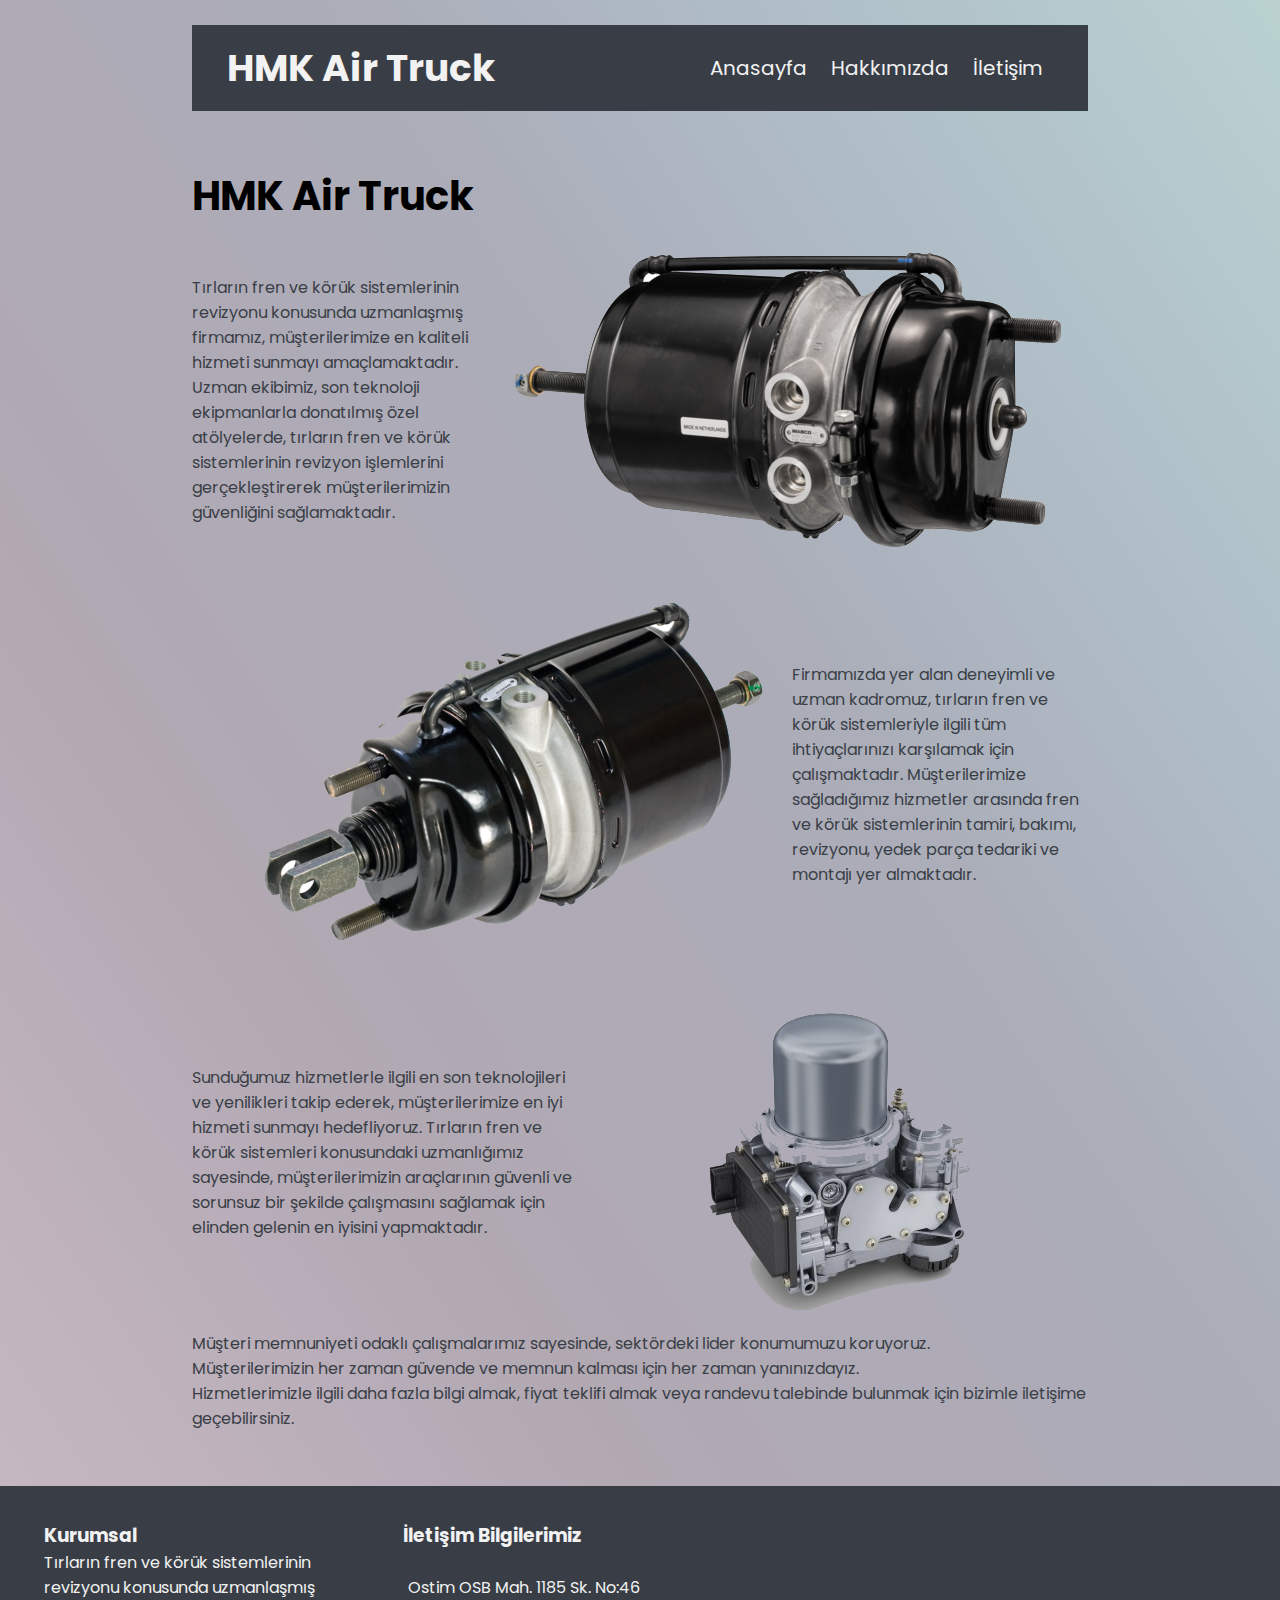
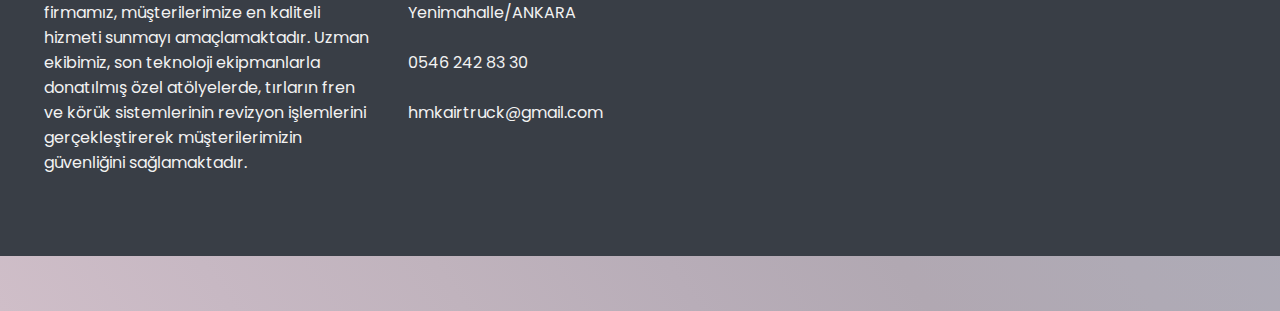
==== index.html @ 3175997d "Add files via upload" ====
<html lang="en">
<head>
    <meta charset="UTF-8">
    <meta http-equiv="X-UA-Compatible" content="IE=edge">
    <meta name="viewport" content="width=device-width, initial-scale=1.0">
    <link rel="stylesheet" href="https://cdnjs.cloudflare.com/ajax/libs/font-awesome/6.4.0/css/all.min.css" integrity="sha512-iecdLmaskl7CVkqkXNQ/ZH/XLlvWZOJyj7Yy7tcenmpD1ypASozpmT/E0iPtmFIB46ZmdtAc9eNBvH0H/ZpiBw==" crossorigin="anonymous" referrerpolicy="no-referrer" />
    <title>HMK Air Truck</title>
    <link rel="stylesheet" href="style.css">
</head>
<body>
    <div class="container">
        <div class="navbar">
            <div class="logo">
                <h2>HMK Air Truck</h2>
            </div>
            <div class="navbar-menu">
                <ul>
                    <li>                        
                        <a href="./index.html">Anasayfa</a>
                        <a href="./about.html">Hakkımızda</a>
                        <a href="#contact">İletişim</a>
                    </li>
                </ul>
            </div>
        </div>
        <div class="home">
            <h2 class="home-title">HMK Air Truck</h2>
            <div class="home-text">
                <p>Tırların fren ve körük sistemlerinin revizyonu konusunda uzmanlaşmış firmamız, müşterilerimize en kaliteli hizmeti sunmayı amaçlamaktadır. Uzman ekibimiz, son teknoloji ekipmanlarla donatılmış özel atölyelerde, tırların fren ve körük sistemlerinin revizyon işlemlerini gerçekleştirerek müşterilerimizin güvenliğini sağlamaktadır.</p>
                <img src="./images/wabco2.png" alt="">
            </div>
            <div class="home-text">
                <img src="./images/wabco.png" alt="">
                <p>Firmamızda yer alan deneyimli ve uzman kadromuz, tırların fren ve körük sistemleriyle ilgili tüm ihtiyaçlarınızı karşılamak için çalışmaktadır. Müşterilerimize sağladığımız hizmetler arasında fren ve körük sistemlerinin tamiri, bakımı, revizyonu, yedek parça tedariki ve montajı yer almaktadır.</p>
            </div>
            <div class="home-text">
                <p>Sunduğumuz hizmetlerle ilgili en son teknolojileri ve yenilikleri takip ederek, müşterilerimize en iyi hizmeti sunmayı hedefliyoruz. Tırların fren ve körük sistemleri konusundaki uzmanlığımız sayesinde, müşterilerimizin araçlarının güvenli ve sorunsuz bir şekilde çalışmasını sağlamak için elinden gelenin en iyisini yapmaktadır.</p>
                <img src="./images/knorr.png" alt="">
            </div>
            <div class="home-text">
                <p>Müşteri memnuniyeti odaklı çalışmalarımız sayesinde, sektördeki lider konumumuzu koruyoruz. <br> Müşterilerimizin her zaman güvende ve memnun kalması için her zaman yanınızdayız. <br>
                    Hizmetlerimizle ilgili daha fazla bilgi almak, fiyat teklifi almak veya randevu talebinde bulunmak için bizimle iletişime geçebilirsiniz.
                </p>
            </div>
        </div>
    </div>
    <div class="footer">
        <div class="footer-text">
            <h3>Kurumsal</h3>
            <p>Tırların fren ve körük sistemlerinin revizyonu konusunda uzmanlaşmış firmamız, müşterilerimize en kaliteli hizmeti sunmayı amaçlamaktadır. Uzman ekibimiz, son teknoloji ekipmanlarla donatılmış özel atölyelerde, tırların fren ve körük sistemlerinin revizyon işlemlerini gerçekleştirerek müşterilerimizin güvenliğini sağlamaktadır.</p>
        </div>
        <div class="contact" id="contact">
            <h3>İletişim Bilgilerimiz</h3>
            <div class="contact-address">
                <i class="fa-solid fa-location-dot" style="display: flex; align-items: center;"></i>
                <p>Ostim OSB Mah. 1185 Sk. No:46 Yenimahalle/ANKARA</p>
            </div>
            <div class="contact-address">
                <i class="fa-solid fa-phone"style="display: flex; align-items: center;"></i>
                <p>0546 242 83 30</p>
            </div>
            <div class="contact-address">
                <i class="fa-solid fa-envelope" style="display: flex; align-items: center;"></i>
                <p>hmkairtruck@gmail.com</p>
            </div>
        </div>
        <div class="map-div">
            <iframe src="https://www.google.com/maps/embed?pb=!1m18!1m12!1m3!1d764.452294022168!2d32.742174369654926!3d39.968018926046696!2m3!1f0!2f0!3f0!3m2!1i1024!2i768!4f13.1!3m3!1m2!1s0x14d349b85aaafa9d%3A0x55393072af3fd62c!2s1185.%20Sk.%20No%3A46%2C%2006374%20Ostim%20Osb%2FYenimahalle%2FAnkara!5e0!3m2!1str!2str!4v1680788871322!5m2!1str!2str" width="600" height="450" style="border:0;" allowfullscreen="" loading="lazy" referrerpolicy="no-referrer-when-downgrade" class="map"></iframe>
    </div>
</body>
</html>
---- style.css ----
@import url('https://fonts.googleapis.com/css2?family=Poppins&display=swap');
*{
    margin: 0;
    padding: 0;
    box-sizing: border-box;
    list-style-type: none;
    text-decoration: none;
    font-family: 'Poppins', sans-serif;
}

body{
    background-image: linear-gradient(to right top, #cfbec8, #c7b8c3, #c0b3bd, #b8adb8, #b1a8b2, #afaab5, #adabb7, #abadb8, #adb6c1, #b0bfc8, #b4c8cd, #bad1d0);
}

.container{
    width: 70%;
    height: auto;
    margin: auto;
}

.navbar{
    display: flex;
    justify-content: space-between;
    align-items: center;
    text-align: center;
    padding: 15px 35px;
    margin: 25px 0px;
    background-color: #393e46;
}

.logo{
    font-size: 25px;
    color: #f2f2f2;
    cursor: pointer;
}

.navbar-menu ul li a{
    padding: 7 10px;
    font-size: 20px;
    background-color: #393e46;
    border-radius: 15px;
    color: #f2f2f2;
}

.navbar-menu ul li a:hover{
    color: #393e46;
    background-color: #f2f2f2;
    border: 2px #393e46 solid;
    transition: 0.5s;
}

.home-title{
    font-size: 40px;
    margin-top: 55px;
}

.home-text{
    display: flex;
    align-items: center;
    color: #393e46;
}


.footer{
    margin: auto;
    display: flex;
    justify-content: space-around;
    margin-top: 55px;
    margin-bottom: 55px;
    gap: 15px;
    background-color: #393e46;
    color: #f2f2f2;
    padding: 35px;
}
.footer-text{
    width: 27%;
}

.contact-address{
    display: flex;
    gap: 5px;
    width: 300px;
    padding-top: 25px;
}

.map{
    width: 500px;
    height: 300px;
}

@media only screen and (max-width:1140px){
    .navbar{
        display: block;
        width: 70%;
        margin: auto;
    }
    .home{
        gap: 25px;
    }

    .home-text{
        display: block;
    }
    .home-text p{
        margin: 55px 0px;
    }
    .home-text img{
        width: 300px;
        height: auto;
        margin: 35px 0px;
    }
    .footer{
        display: block;
        padding: 35px; 
    }
    .footer-text{
        width: 100%;
    }
    .contact{
        display: block;
        padding-bottom: 15px;
    }
    .map{
        width: 300px;
        height: 300px;
    }
}
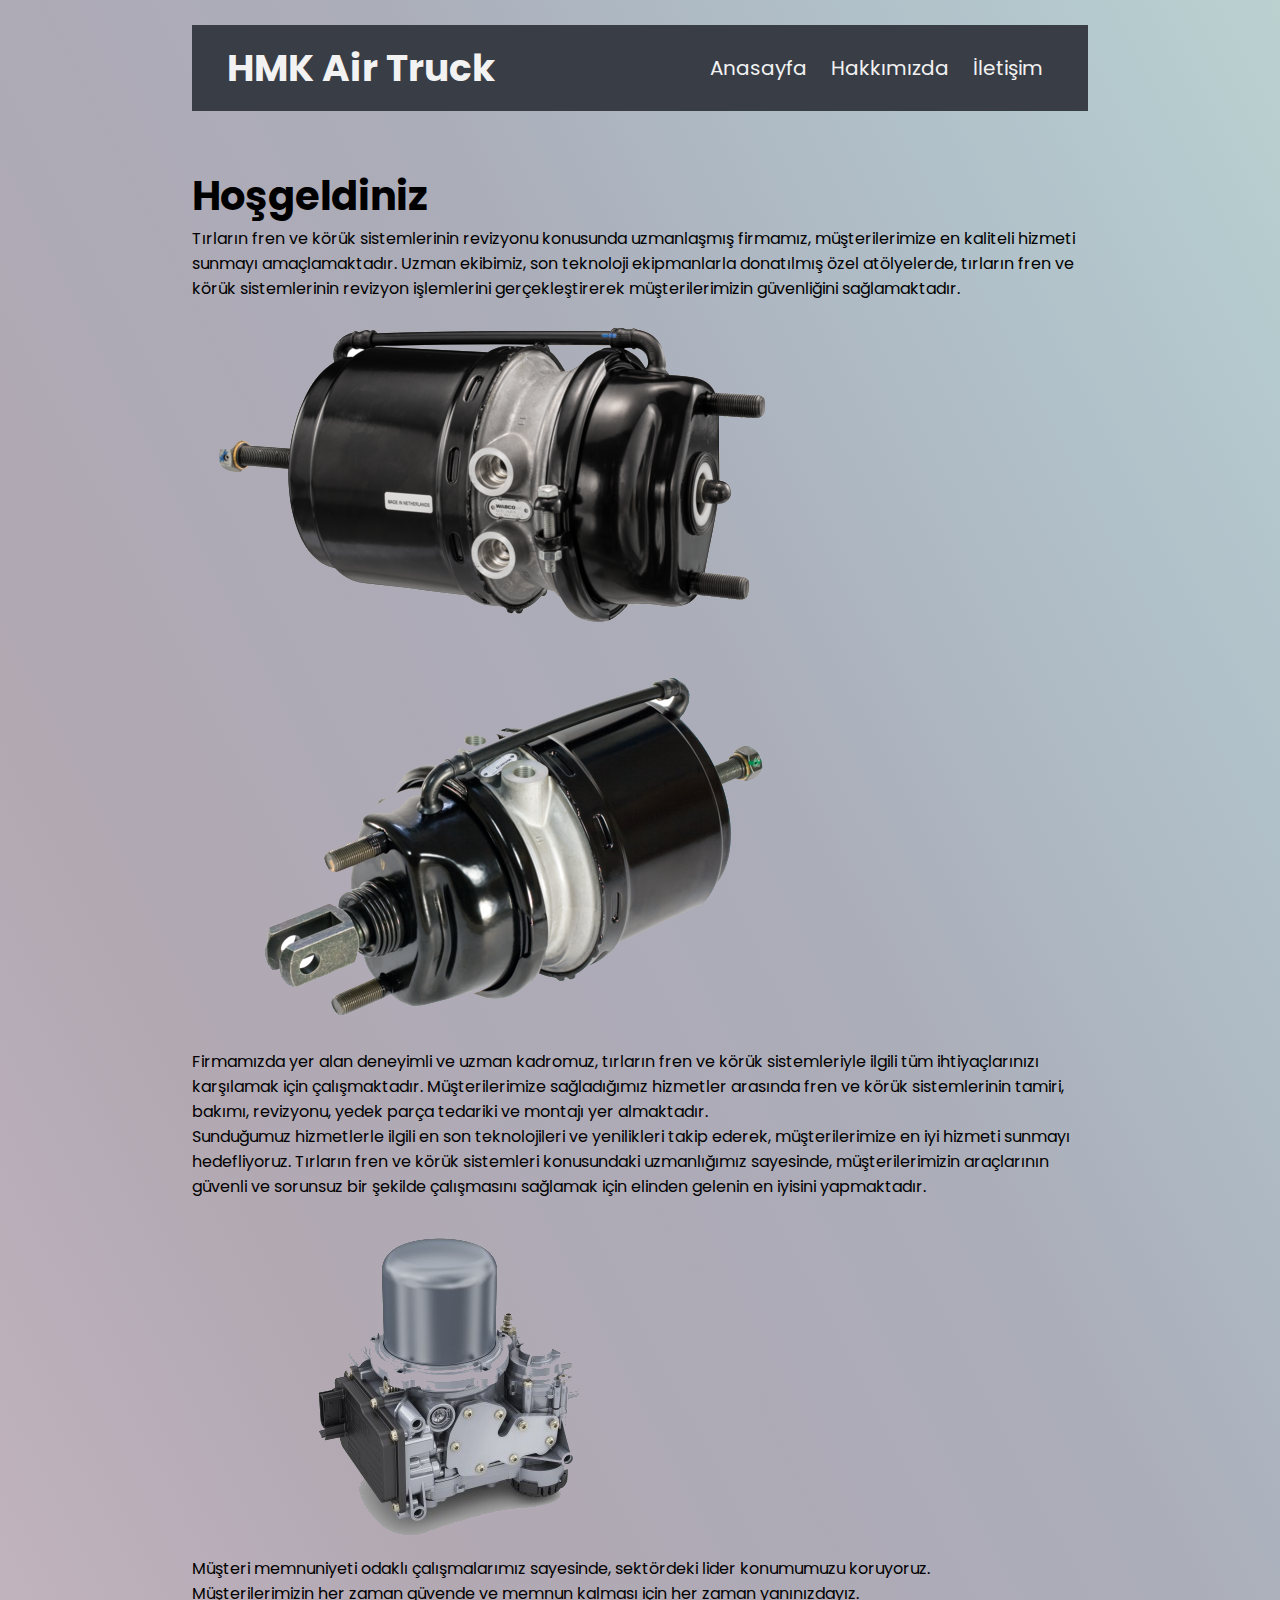
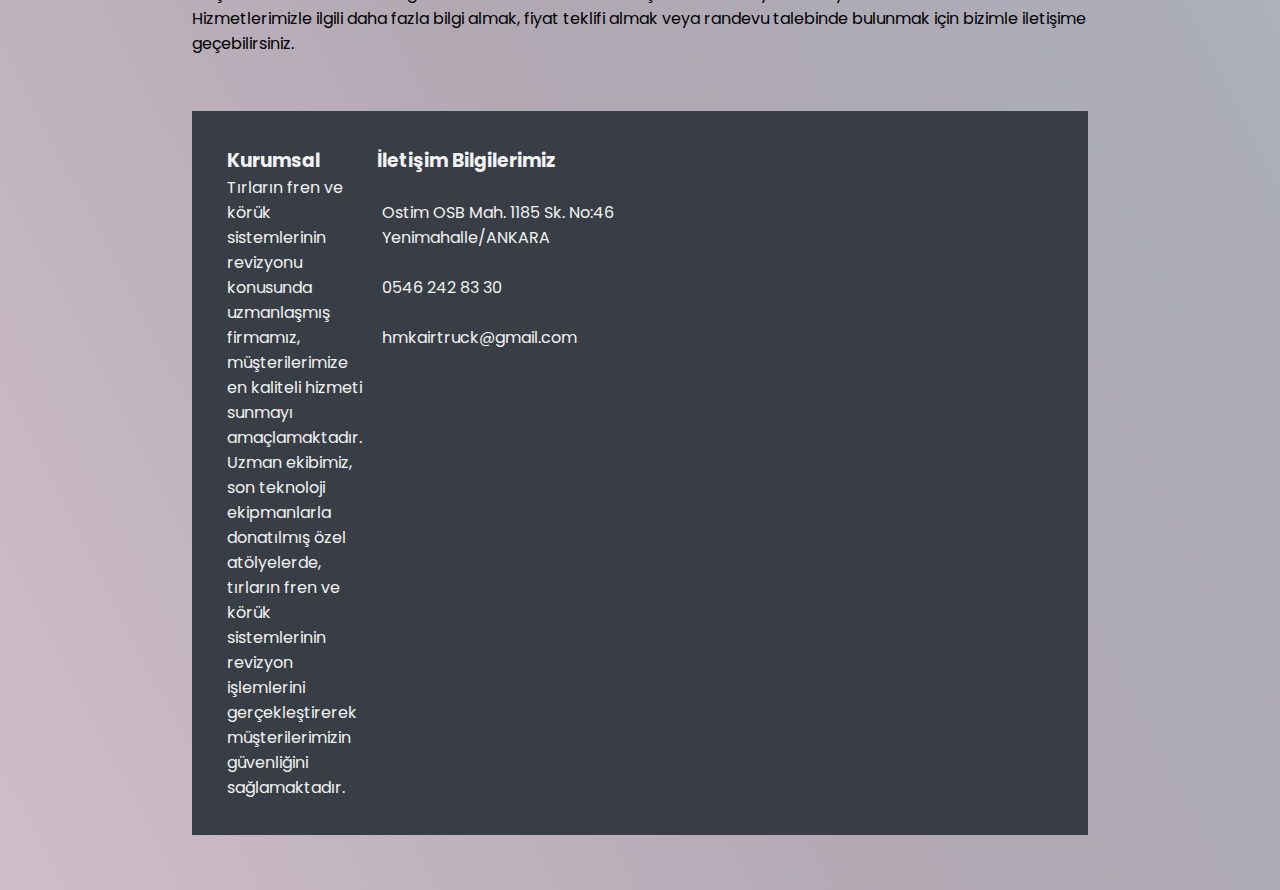
==== commit 7025bda8: "Update index.html" ====
--- a/index.html
+++ b/index.html
@@ -24,48 +24,49 @@
             </div>
         </div>
         <div class="home">
-            <h2 class="home-title">HMK Air Truck</h2>
-            <div class="home-text">
+            <h1 class="home-title">Hoşgeldiniz</h1>
+            <div class="home-text-1">
                 <p>Tırların fren ve körük sistemlerinin revizyonu konusunda uzmanlaşmış firmamız, müşterilerimize en kaliteli hizmeti sunmayı amaçlamaktadır. Uzman ekibimiz, son teknoloji ekipmanlarla donatılmış özel atölyelerde, tırların fren ve körük sistemlerinin revizyon işlemlerini gerçekleştirerek müşterilerimizin güvenliğini sağlamaktadır.</p>
                 <img src="./images/wabco2.png" alt="">
             </div>
-            <div class="home-text">
+            <div class="home-text-2">
                 <img src="./images/wabco.png" alt="">
                 <p>Firmamızda yer alan deneyimli ve uzman kadromuz, tırların fren ve körük sistemleriyle ilgili tüm ihtiyaçlarınızı karşılamak için çalışmaktadır. Müşterilerimize sağladığımız hizmetler arasında fren ve körük sistemlerinin tamiri, bakımı, revizyonu, yedek parça tedariki ve montajı yer almaktadır.</p>
             </div>
-            <div class="home-text">
+            <div class="home-text-1">
                 <p>Sunduğumuz hizmetlerle ilgili en son teknolojileri ve yenilikleri takip ederek, müşterilerimize en iyi hizmeti sunmayı hedefliyoruz. Tırların fren ve körük sistemleri konusundaki uzmanlığımız sayesinde, müşterilerimizin araçlarının güvenli ve sorunsuz bir şekilde çalışmasını sağlamak için elinden gelenin en iyisini yapmaktadır.</p>
                 <img src="./images/knorr.png" alt="">
             </div>
-            <div class="home-text">
+            <div class="home-text-2">
                 <p>Müşteri memnuniyeti odaklı çalışmalarımız sayesinde, sektördeki lider konumumuzu koruyoruz. <br> Müşterilerimizin her zaman güvende ve memnun kalması için her zaman yanınızdayız. <br>
                     Hizmetlerimizle ilgili daha fazla bilgi almak, fiyat teklifi almak veya randevu talebinde bulunmak için bizimle iletişime geçebilirsiniz.
                 </p>
             </div>
         </div>
+        <div class="footer">
+            <div class="footer-text">
+                <h3>Kurumsal</h3>
+                <p>Tırların fren ve körük sistemlerinin revizyonu konusunda uzmanlaşmış firmamız, müşterilerimize en kaliteli hizmeti sunmayı amaçlamaktadır. Uzman ekibimiz, son teknoloji ekipmanlarla donatılmış özel atölyelerde, tırların fren ve körük sistemlerinin revizyon işlemlerini gerçekleştirerek müşterilerimizin güvenliğini sağlamaktadır.</p>
+            </div>
+            <div class="contact" id="contact">
+                <h3>İletişim Bilgilerimiz</h3>
+                <div class="contact-address">
+                    <i class="fa-solid fa-location-dot" style="display: flex; align-items: center;"></i>
+                    <p>Ostim OSB Mah. 1185 Sk. No:46 Yenimahalle/ANKARA</p>
+                </div>
+                <div class="contact-address">
+                    <i class="fa-solid fa-phone"style="display: flex; align-items: center;"></i>
+                    <p>0546 242 83 30</p>
+                </div>
+                <div class="contact-address">
+                    <i class="fa-solid fa-envelope" style="display: flex; align-items: center;"></i>
+                    <p>hmkairtruck@gmail.com</p>
+                </div>
+            </div>
+            <div class="map-div">
+                <iframe src="https://www.google.com/maps/embed?pb=!1m18!1m12!1m3!1d764.452294022168!2d32.742174369654926!3d39.968018926046696!2m3!1f0!2f0!3f0!3m2!1i1024!2i768!4f13.1!3m3!1m2!1s0x14d349b85aaafa9d%3A0x55393072af3fd62c!2s1185.%20Sk.%20No%3A46%2C%2006374%20Ostim%20Osb%2FYenimahalle%2FAnkara!5e0!3m2!1str!2str!4v1680788871322!5m2!1str!2str" width="600" height="450" style="border:0;" allowfullscreen="" loading="lazy" referrerpolicy="no-referrer-when-downgrade" class="map"></iframe>
+        </div>
     </div>
-    <div class="footer">
-        <div class="footer-text">
-            <h3>Kurumsal</h3>
-            <p>Tırların fren ve körük sistemlerinin revizyonu konusunda uzmanlaşmış firmamız, müşterilerimize en kaliteli hizmeti sunmayı amaçlamaktadır. Uzman ekibimiz, son teknoloji ekipmanlarla donatılmış özel atölyelerde, tırların fren ve körük sistemlerinin revizyon işlemlerini gerçekleştirerek müşterilerimizin güvenliğini sağlamaktadır.</p>
-        </div>
-        <div class="contact" id="contact">
-            <h3>İletişim Bilgilerimiz</h3>
-            <div class="contact-address">
-                <i class="fa-solid fa-location-dot" style="display: flex; align-items: center;"></i>
-                <p>Ostim OSB Mah. 1185 Sk. No:46 Yenimahalle/ANKARA</p>
-            </div>
-            <div class="contact-address">
-                <i class="fa-solid fa-phone"style="display: flex; align-items: center;"></i>
-                <p>0546 242 83 30</p>
-            </div>
-            <div class="contact-address">
-                <i class="fa-solid fa-envelope" style="display: flex; align-items: center;"></i>
-                <p>hmkairtruck@gmail.com</p>
-            </div>
-        </div>
-        <div class="map-div">
-            <iframe src="https://www.google.com/maps/embed?pb=!1m18!1m12!1m3!1d764.452294022168!2d32.742174369654926!3d39.968018926046696!2m3!1f0!2f0!3f0!3m2!1i1024!2i768!4f13.1!3m3!1m2!1s0x14d349b85aaafa9d%3A0x55393072af3fd62c!2s1185.%20Sk.%20No%3A46%2C%2006374%20Ostim%20Osb%2FYenimahalle%2FAnkara!5e0!3m2!1str!2str!4v1680788871322!5m2!1str!2str" width="600" height="450" style="border:0;" allowfullscreen="" loading="lazy" referrerpolicy="no-referrer-when-downgrade" class="map"></iframe>
-    </div>
+
 </body>
-</html>+</html>
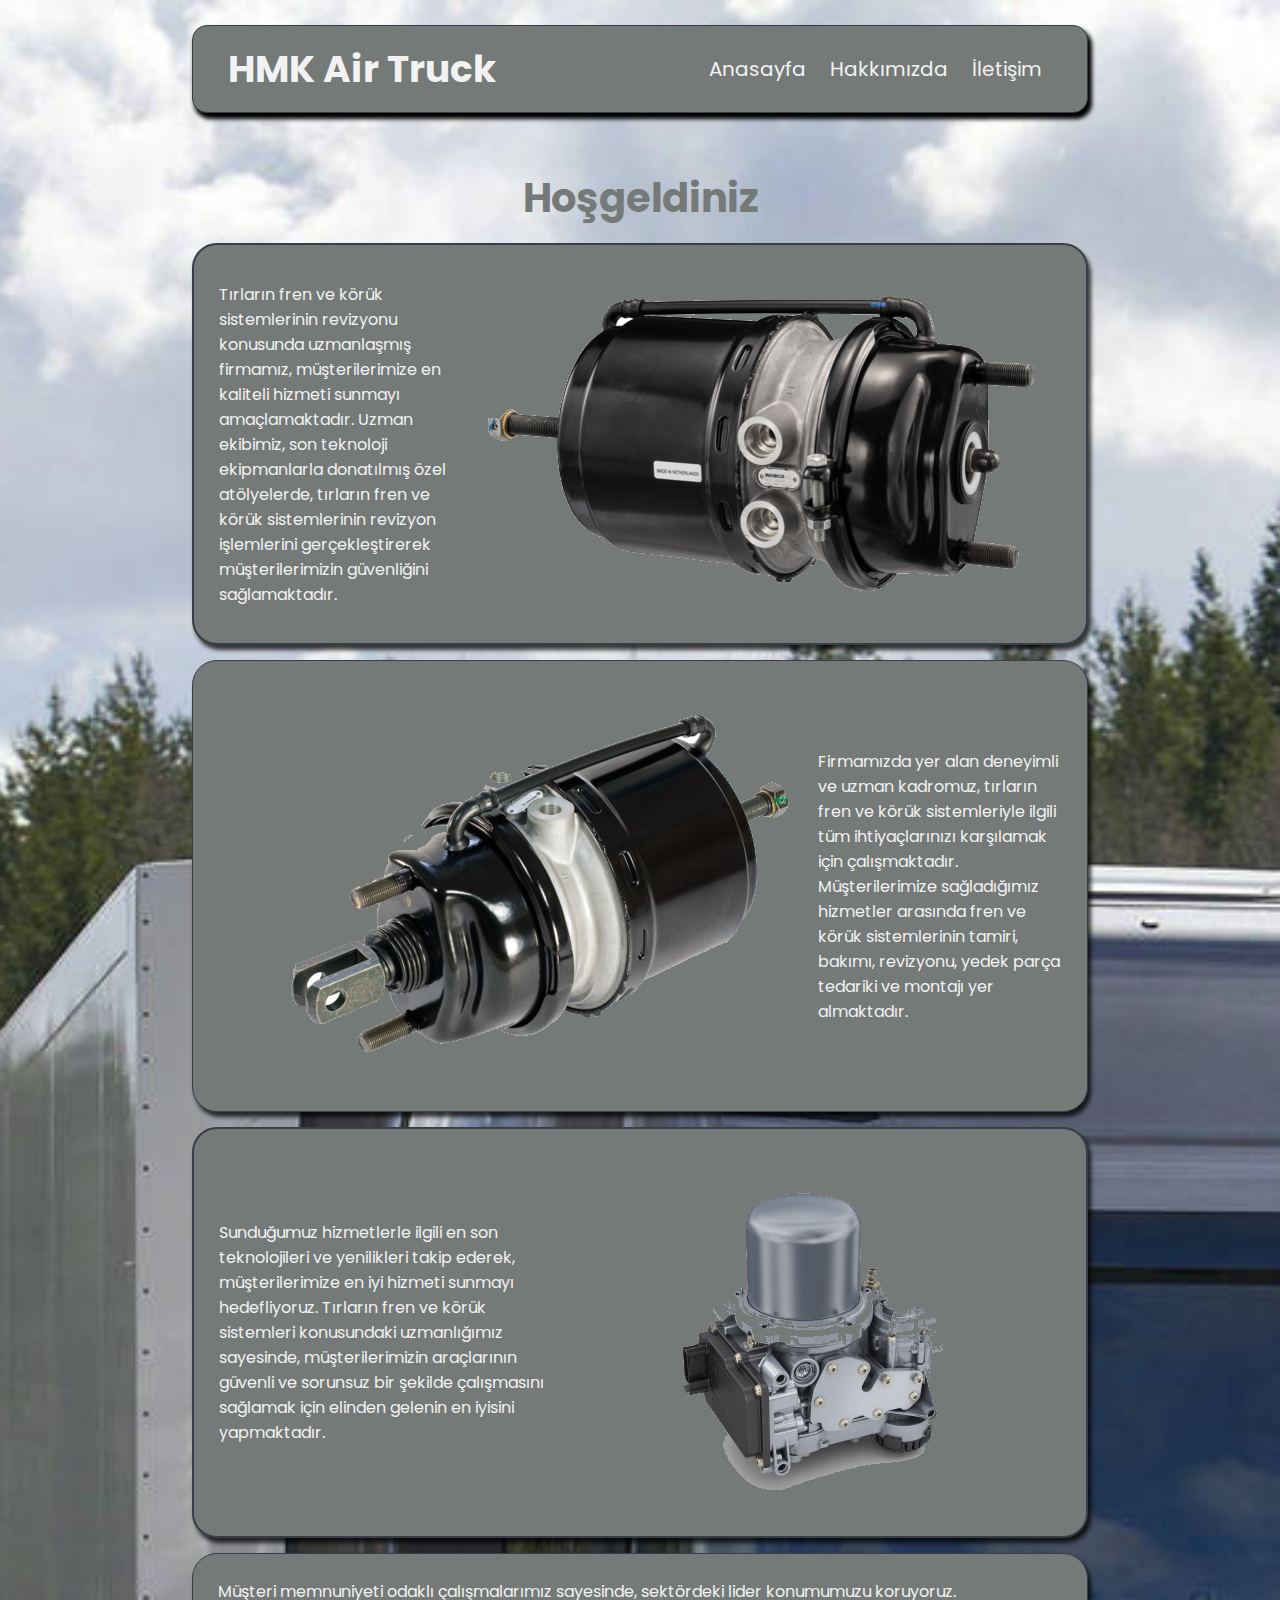
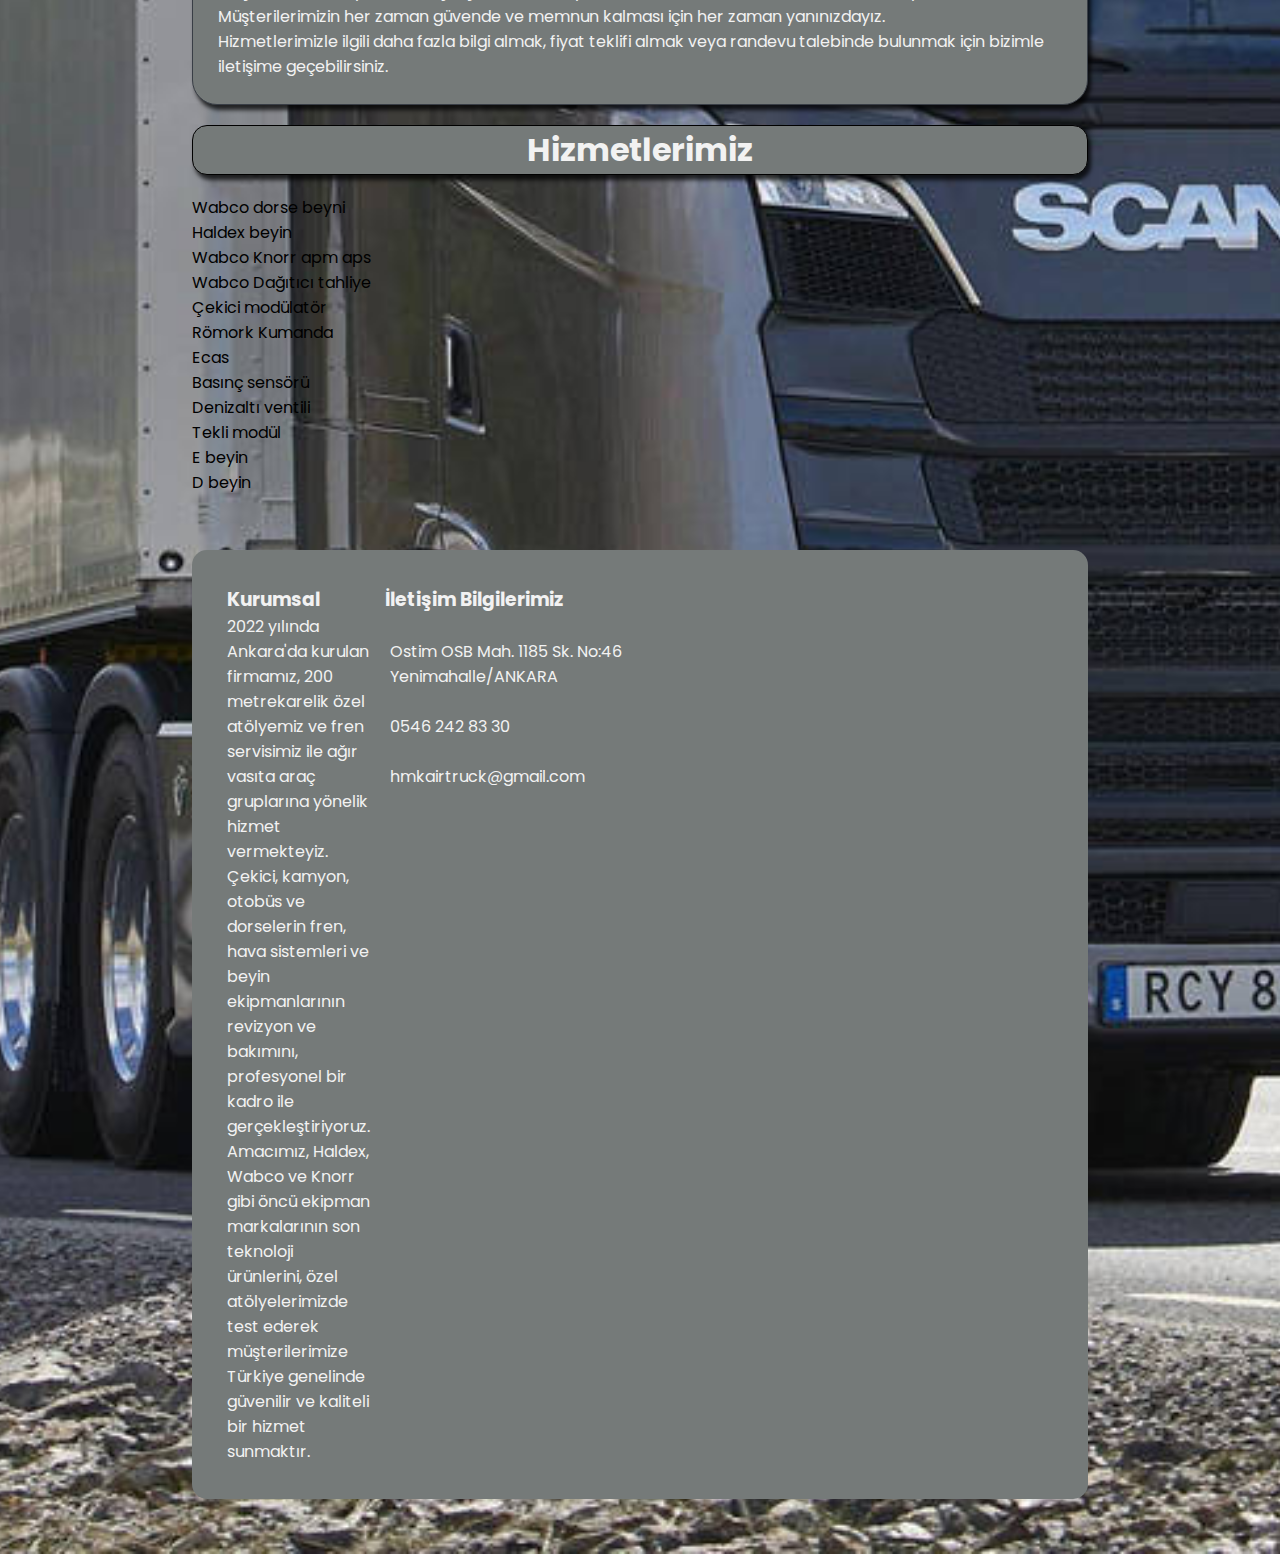
==== commit 28a84a60: "Update index.html" ====
--- a/index.html
+++ b/index.html
@@ -1,10 +1,13 @@
-<html lang="en">
+<html lang="tr">
 <head>
     <meta charset="UTF-8">
     <meta http-equiv="X-UA-Compatible" content="IE=edge">
+    <meta name="description" content="HMK Air Truck Tır Fren Servisi Revizyonu">
+    <meta name="keywords" content="Wabco, Wabco dorse beyni, Haldex beyin, apm, aps, Wabco Knorr apm aps, Wabco Dağıtıcı tahliye, Ecas, ventil, Denizaltı ventili, çekici modülatör,basınç sensörü, e beyin, d beyin">
     <meta name="viewport" content="width=device-width, initial-scale=1.0">
     <link rel="stylesheet" href="https://cdnjs.cloudflare.com/ajax/libs/font-awesome/6.4.0/css/all.min.css" integrity="sha512-iecdLmaskl7CVkqkXNQ/ZH/XLlvWZOJyj7Yy7tcenmpD1ypASozpmT/E0iPtmFIB46ZmdtAc9eNBvH0H/ZpiBw==" crossorigin="anonymous" referrerpolicy="no-referrer" />
     <title>HMK Air Truck</title>
+    <link rel="icon" type="image/x-icon" href="./images/wabco2.png">
     <link rel="stylesheet" href="style.css">
 </head>
 <body>
@@ -42,11 +45,38 @@
                     Hizmetlerimizle ilgili daha fazla bilgi almak, fiyat teklifi almak veya randevu talebinde bulunmak için bizimle iletişime geçebilirsiniz.
                 </p>
             </div>
+            <h1 style="background-color: #757a79; justify-content: center; text-align: center; align-items: center; display: flex; border-radius: 15px; border: 1px solid black; margin: 20px 0px; box-shadow: 3px 5px 4px rgba(0,0,0,0.75); color: #f2f2f2; ">Hizmetlerimiz</h1>
+            <div class="works">
+                <div class="works-1">
+                    <ul>
+                        <li class="list-style">Wabco dorse beyni</li>
+                        <li class="list-style">Haldex beyin</li>
+                        <li class="list-style">Wabco Knorr apm aps</li>
+                        <li class="list-style">Wabco Dağıtıcı tahliye </li>
+                    </ul>
+                </div>
+                <div class="works-2">
+                    <ul>
+                        <li class="list-style">Çekici modülatör</li>
+                        <li class="list-style">Römork Kumanda</li>
+                        <li class="list-style">Ecas</li>
+                        <li class="list-style">Basınç sensörü</li>
+                    </ul>
+                </div>
+                <div class="works-3">
+                    <ul>
+                        <li class="list-style">Denizaltı ventili</li>
+                        <li class="list-style">Tekli modül</li>
+                        <li class="list-style">E beyin </li>
+                        <li class="list-style">D beyin</li>
+                    </ul>
+                </div>
+            </div>
         </div>
         <div class="footer">
             <div class="footer-text">
                 <h3>Kurumsal</h3>
-                <p>Tırların fren ve körük sistemlerinin revizyonu konusunda uzmanlaşmış firmamız, müşterilerimize en kaliteli hizmeti sunmayı amaçlamaktadır. Uzman ekibimiz, son teknoloji ekipmanlarla donatılmış özel atölyelerde, tırların fren ve körük sistemlerinin revizyon işlemlerini gerçekleştirerek müşterilerimizin güvenliğini sağlamaktadır.</p>
+                <p>2022 yılında Ankara'da kurulan firmamız, 200 metrekarelik özel atölyemiz ve fren servisimiz ile ağır vasıta araç gruplarına yönelik hizmet vermekteyiz. Çekici, kamyon, otobüs ve dorselerin fren, hava sistemleri ve beyin ekipmanlarının revizyon ve bakımını, profesyonel bir kadro ile gerçekleştiriyoruz. Amacımız, Haldex, Wabco ve Knorr gibi öncü ekipman markalarının son teknoloji ürünlerini, özel atölyelerimizde test ederek müşterilerimize Türkiye genelinde güvenilir ve kaliteli bir hizmet sunmaktır.</p>
             </div>
             <div class="contact" id="contact">
                 <h3>İletişim Bilgilerimiz</h3>
--- a/style.css
+++ b/style.css
@@ -9,7 +9,14 @@
 }
 
 body{
-    background-image: linear-gradient(to right top, #cfbec8, #c7b8c3, #c0b3bd, #b8adb8, #b1a8b2, #afaab5, #adabb7, #abadb8, #adb6c1, #b0bfc8, #b4c8cd, #bad1d0);
+    background: url(./images/bg.jpg);
+    background-position: center;
+    background-repeat: no-repeat;
+    background-size: cover;
+}
+
+h1{
+    color: #5c5757;
 }
 
 .container{
@@ -25,7 +32,10 @@
     text-align: center;
     padding: 15px 35px;
     margin: 25px 0px;
-    background-color: #393e46;
+    background-color: #757a79;
+    border-radius: 15px;
+    border: 1px solid #393e46;
+    box-shadow: 3px 5px 4px 1px;
 }
 
 .logo{
@@ -37,7 +47,7 @@
 .navbar-menu ul li a{
     padding: 7 10px;
     font-size: 20px;
-    background-color: #393e46;
+    background-color: #757a79;
     border-radius: 15px;
     color: #f2f2f2;
 }
@@ -52,14 +62,51 @@
 .home-title{
     font-size: 40px;
     margin-top: 55px;
+    justify-content: center;
+    display: flex;
+    align-items: center;
+    color: #757a79;
 }
 
 .home-text{
     display: flex;
     align-items: center;
-    color: #393e46;
+    padding: 35px;
 }
 
+.home-text-1{
+    display: flex;
+    align-items: center;
+    background-color: #757a79;
+    border-radius: 25px;
+    padding: 25px;
+    color: #f2f2f2;
+    margin: 15px 0px;
+    border: 2px solid #393e46;
+    box-shadow: 3px 5px 4px rgba(0,0,0,0.75);
+}
+
+.home-text-2{
+    display: flex;
+    align-items: center;
+    background-color: #757a79;
+    color: #f2f2f2;
+    border-radius: 25px;
+    padding: 25px;
+    border: 1px solid #393e46;
+    box-shadow: 3px 5px 4px rgba(0,0,0,0.75);
+}
+
+.home-about{
+    background-color: #757a79;
+    border-radius: 15px;
+    color: #f2f2f2;
+    padding: 35px;
+}
+
+.home-about h1{
+    color: #f2f2f2;
+}
 
 .footer{
     margin: auto;
@@ -68,9 +115,10 @@
     margin-top: 55px;
     margin-bottom: 55px;
     gap: 15px;
-    background-color: #393e46;
+    background-color: #757a79;
     color: #f2f2f2;
     padding: 35px;
+    border-radius: 15px;
 }
 .footer-text{
     width: 27%;
@@ -86,28 +134,47 @@
 .map{
     width: 500px;
     height: 300px;
+    border-radius: 15px;
 }
 
 @media only screen and (max-width:1140px){
     .navbar{
         display: block;
-        width: 70%;
+        width: 85%;
         margin: auto;
+        margin-top: 15px;
     }
     .home{
         gap: 25px;
     }
-
+    .navbar-menu ul li a{
+        background-color: #757a79;
+        justify-content: center;
+        align-items: center;
+        text-align: center;
+        color: #f2f2f2;
+    }
     .home-text{
         display: block;
     }
     .home-text p{
         margin: 55px 0px;
     }
-    .home-text img{
-        width: 300px;
+    .home-text-1 img{
+        width: 255px;
         height: auto;
         margin: 35px 0px;
+    }
+    .home-text-2 img{
+        width: 255px;
+        height: auto;
+        margin: 35px 0px;
+    }
+    .home-text-1{
+        display: block;
+    }
+    .home-text-2{
+        display: block;
     }
     .footer{
         display: block;
@@ -120,8 +187,11 @@
         display: block;
         padding-bottom: 15px;
     }
+    .contact-address{
+        width: 70%;
+    }
     .map{
-        width: 300px;
+        width: 200px;
         height: 300px;
     }
-}+}
